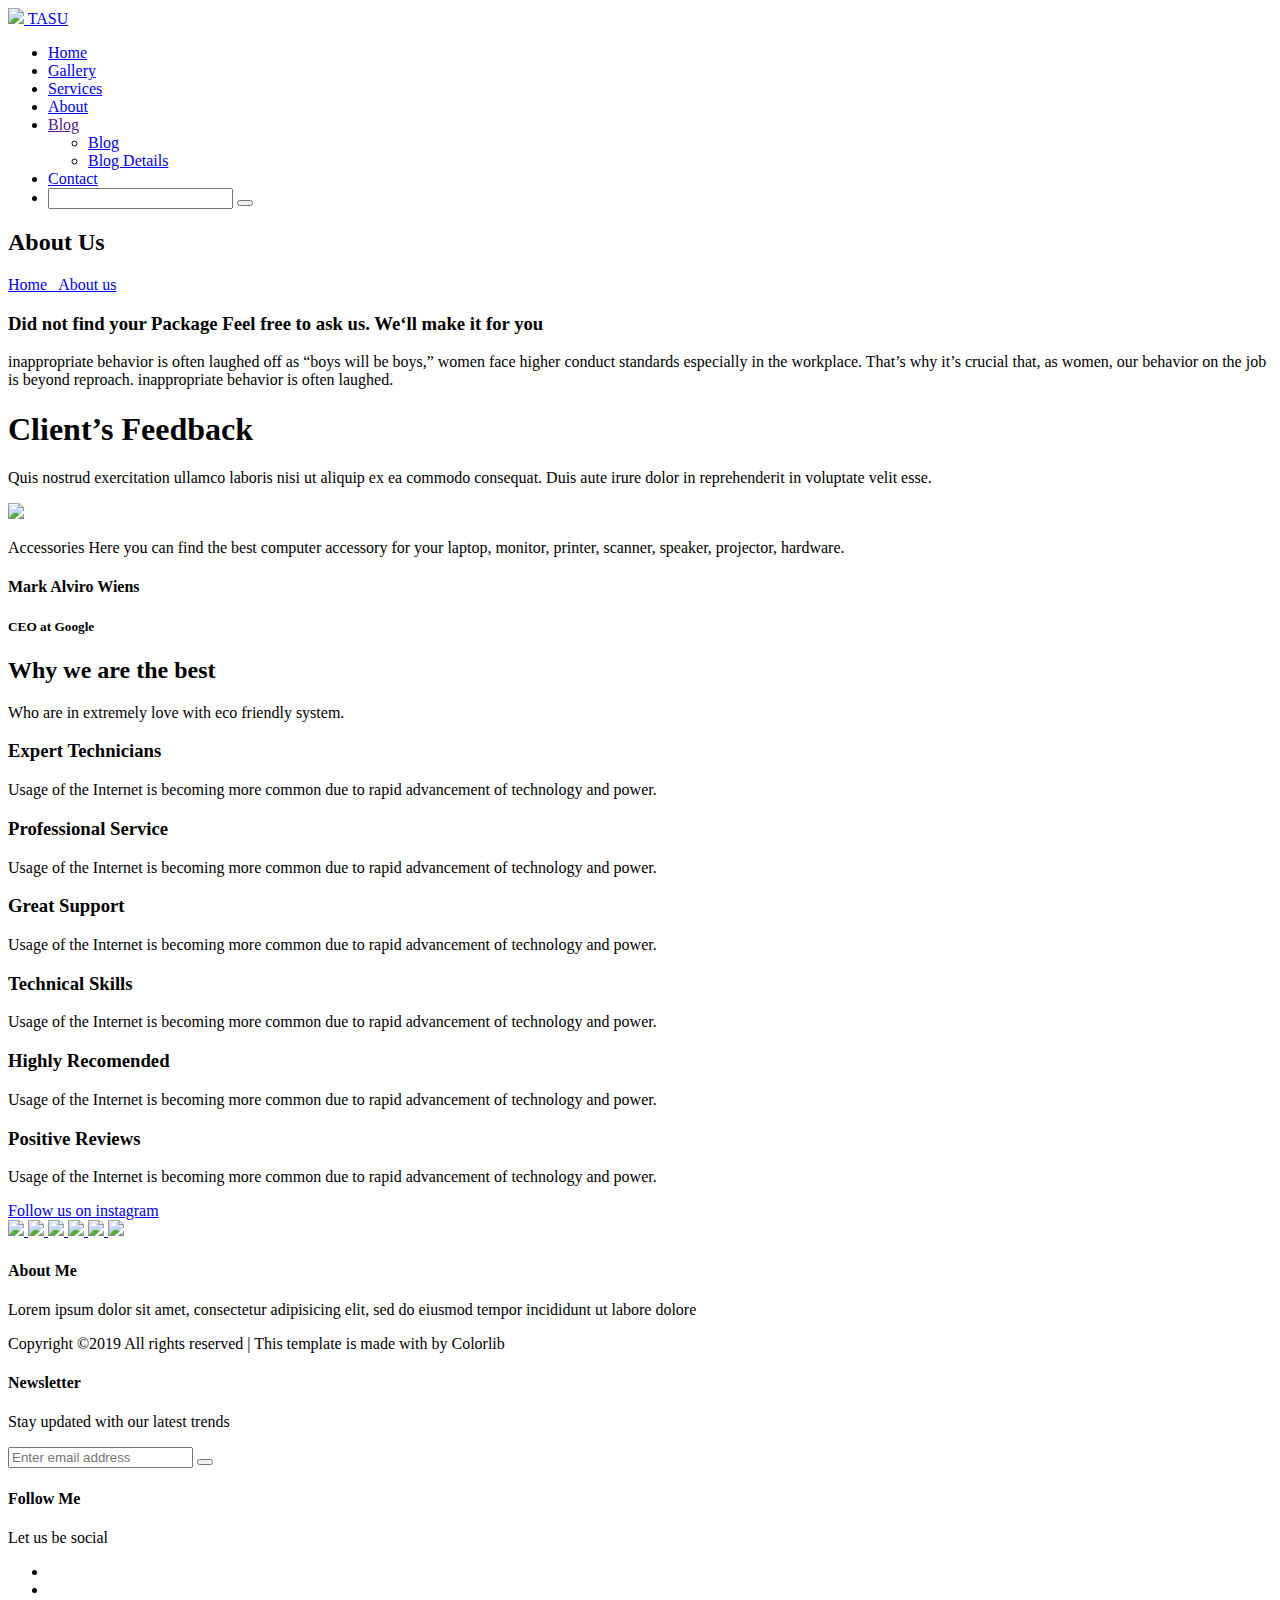
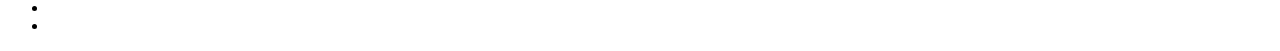
==== about.html @ 19cdaac3 "Add files via upload" ====
<!DOCTYPE html>
<html lang="en">
    <head>
        <meta charset="UTF-8">
        <title>Tasu PhotoGraphy</title>
        
       <link rel="icon" href="images/icon.png">
    
        <link rel="stylesheet" href="css/fontawesome.min.css">
        <link rel="stylesheet" href="css/slick.css">
        <link rel="stylesheet" href="css/venobox.css">
   
        <link rel="stylesheet" href="css/style.css">
    </head>
    <body>
        <!--  . . . . menu part start . . . . -->
         <nav class="menu-part">
            <div class="container">
                <div class="row">
                        <div class="logo">
                            <a href="index.html">
                            <img src="images/icon.png">
                                TASU
                            </a>
                        </div>
                        <div class="menu-list">
                            <ul>
                                <li><a class="" href="index.html">Home</a></li>
                                <li><a class="" href="gallery.html">Gallery</a></li>
                                <li><a class="" href="services.html">Services</a></li>
                                <li><a class="active" href="about.html">About</a></li>
                                 <li><a class="" href="">Blog<i class="fas drop fa-sort-down"></i></a>
                                    <ul>
                                        <li><a href="#">Blog</a></li>
                                        <li><a href="#">Blog Details</a></li>
                                    </ul>
                                </li>
                                <li><a class="" href="contact.html">Contact</a></li>
                                <li class="search">
                                   <form>
                                         <input name="search-data" class="src" type="text">
                                    <button type="submit"><i class="fa fa-search"></i></button>
                                    </form>
                                </li>
                            </ul>
                        </div>
                    </div>
            </div>
        </nav>
        <!--  . . . . menu part end . . . . . -->
        
        <!--  . . . . banner part start . . . . . . -->
        <section id="banner-slider">
            <div class="banner" style="background: url(images/banner/home-banner.jpg);"></div>
            <div class="banner" style="background: url(images/banner/banner.jpg);"></div>
            <div class="banner" style="background: url(images/banner/banner-2.jpg);"></div>
        </section>
        
        <div class="container">
                <div class="row">
                    <div class="banner-content">
                        <h2>About Us</h2>
                        <a href="index.html">Home &nbsp;
                        <i class="fas fa-arrow-right"></i>
                        </a>
                        
                        <a href="index.html">About us</a>
                    </div>
                </div>
            </div>
        <!--  . . . . banner part end . . . . . . . -->
        
         <!--  . . . . about part start . . . . . . -->
        <section id="about-part">
            <div class="container">
                <div class="row">
                    <div class="about-content">
                        <h3>Did not find your Package Feel free to ask us. We‘ll make it for you</h3>
                        
                        <p>inappropriate behavior is often laughed off as “boys will be boys,” women face higher conduct standards especially in the workplace. That’s why it’s crucial that, as women, our behavior on the job is beyond reproach. inappropriate behavior is often laughed.</p>
                    </div>
                </div>
            </div>
        </section>
        <!--  . . . . about part end . . . . . . . -->
        
        <!--  . . . . feedback part start . . . . . . -->
        <section id="feedback-part">
            <div class="container">
                <div class="row">
                    <div class="f-left">
                        <h1>Client’s Feedback</h1>
                        <p>Quis nostrud exercitation ullamco laboris nisi ut aliquip ex ea commodo consequat. Duis aute irure dolor in reprehenderit in voluptate velit esse.</p>
                    </div>
                    <div class="f-right">
                        <div class="f-r-content">
                            <div class="fr-img">
                            <img src="images/test-1.png">
                            </div>
                            <div class="fr-txt">
                                <p>Accessories Here you can find the best computer accessory for your laptop, monitor, printer, scanner, speaker, projector, hardware.</p>
                                <h4>Mark Alviro Wiens</h4>
                                <h5>CEO at Google</h5>
                            </div>
                            
                        </div>
                    </div>
                </div>
            </div>
        </section>
        <!--  . . . . feedback part end . . . . . . . -->
        
        
        <!--  . . . . introduce part start . . . . . . -->
        <section id="service-part">
            <div class="container">
                <div class="row">
                    <div class="heading">
                        <h2>Why we are the best</h2>
                        <p>Who are in extremely love with eco friendly system.</p>
                    </div>
                    
                    <div class="content-items">
                        <div class="row">
                        <div class="content">
                            <h3>Expert Technicians</h3>
                            <p>Usage of the Internet is becoming more common due to rapid advancement of technology and power.</p>
                        </div>
                        <div class="content">
                            <h3>Professional Service</h3>
                            <p>Usage of the Internet is becoming more common due to rapid advancement of technology and power.</p>
                        </div>
                        <div class="content">
                            <h3>Great Support</h3>
                            <p>Usage of the Internet is becoming more common due to rapid advancement of technology and power.</p>
                        </div>
                        <div class="content">
                            <h3>Technical Skills</h3>
                            <p>Usage of the Internet is becoming more common due to rapid advancement of technology and power.</p>
                        </div>
                        <div class="content">
                            <h3>Highly Recomended</h3>
                            <p>Usage of the Internet is becoming more common due to rapid advancement of technology and power.</p>
                        </div>
                        <div class="content">
                            <h3>Positive Reviews</h3>
                            <p>Usage of the Internet is becoming more common due to rapid advancement of technology and power.</p>
                        </div>
                        </div>
                    </div>
                        <div class="dv-btn2">
                            <a class="btn" href="#">Follow us on instagram</a>
                        </div>
                    <div class="insta">
                        <a href="#">
                            <img src="images/instagram/ins-1.jpg">
                        </a><a href="#">
                            <img src="images/instagram/ins-2.jpg">
                        </a><a href="#">
                            <img src="images/instagram/ins-3.jpg">
                        </a><a href="#">
                            <img src="images/instagram/ins-4.jpg">
                        </a><a href="#">
                            <img src="images/instagram/ins-5.jpg">
                        </a><a href="#">
                            <img src="images/instagram/ins-6.jpg">
                        </a>
                    </div>
                </div>
            </div>
        </section>
        <!--  . . . . introduce part end . . . . . . . -->
        
        <!--  . . . . footer part start . . . . . . -->
        <footer id="footer-part">
            <div class="container">
                <div class="row">
                    <div class="f2-left">
                        <h4>About Me</h4>
                        <p>Lorem ipsum dolor sit amet, consectetur adipisicing elit, sed do eiusmod tempor incididunt ut labore dolore</p>
                        
                        <p>Copyright ©2019 All rights reserved | This template is made with <i class="fa fa-heart"></i>  by <span>Colorlib</span></p>
                    </div>
                    <div class="f-mid">
                        <h4>Newsletter</h4>
                        <p>Stay updated with our latest trends</p>
                        <form>
                            <div class="input-div">
                            <input type="email" name="email" placeholder="Enter email address">
                            <button type="submit" name="Email"><i class="fas fa-arrow-right"></i></button>
                        </div>
                        </form>
                    </div>
                    <div class="f2-right">
                        <h4>Follow Me</h4>
                        <p>Let us be social</p>
                        <ul class="social-icon">
                            <li><a href="#"><i class="fab fa-facebook"></i></a></li>
                            <li><a href="#"><i class="fab fa-twitter"></i></a></li>
                            <li><a href="#"><i class="fab fa-dribbble"></i></a></li>
                            <li><a href="#"><i class="fab fa-behance"></i></a></li>
                        </ul>
                    </div>
                </div>
            </div>
        </footer>
        <!--  . . . . footer part end . . . . . . . -->
        
        <div class="backtop">
            <i class="fas fa-arrow-alt-circle-up"></i>
        </div>
        
        
        
        <script src="js/jquery-1.12.4.min.js"></script>
        <script src="js/venobox.min.js"></script>
        <script src="js/slick.min.js"></script>
        <script src="js/script.js"></script>
        
        
        
    </body>
</html>
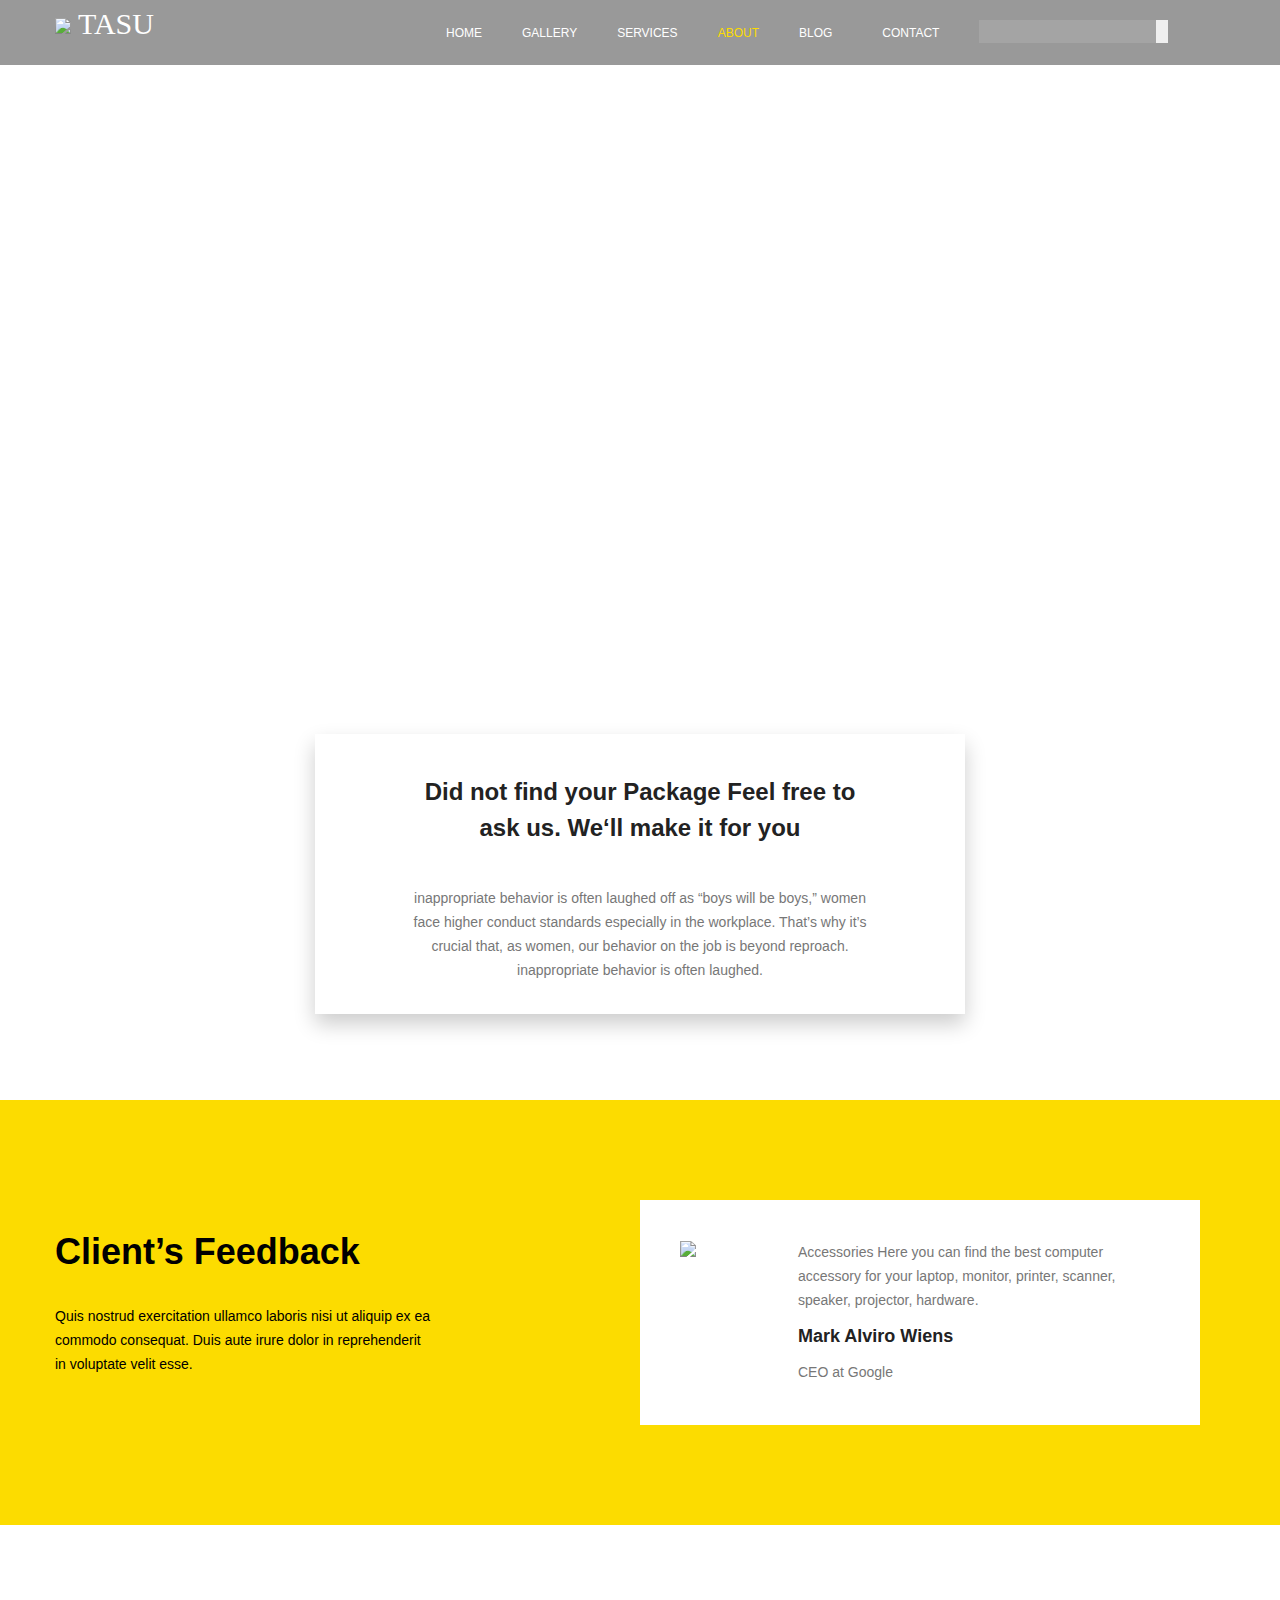
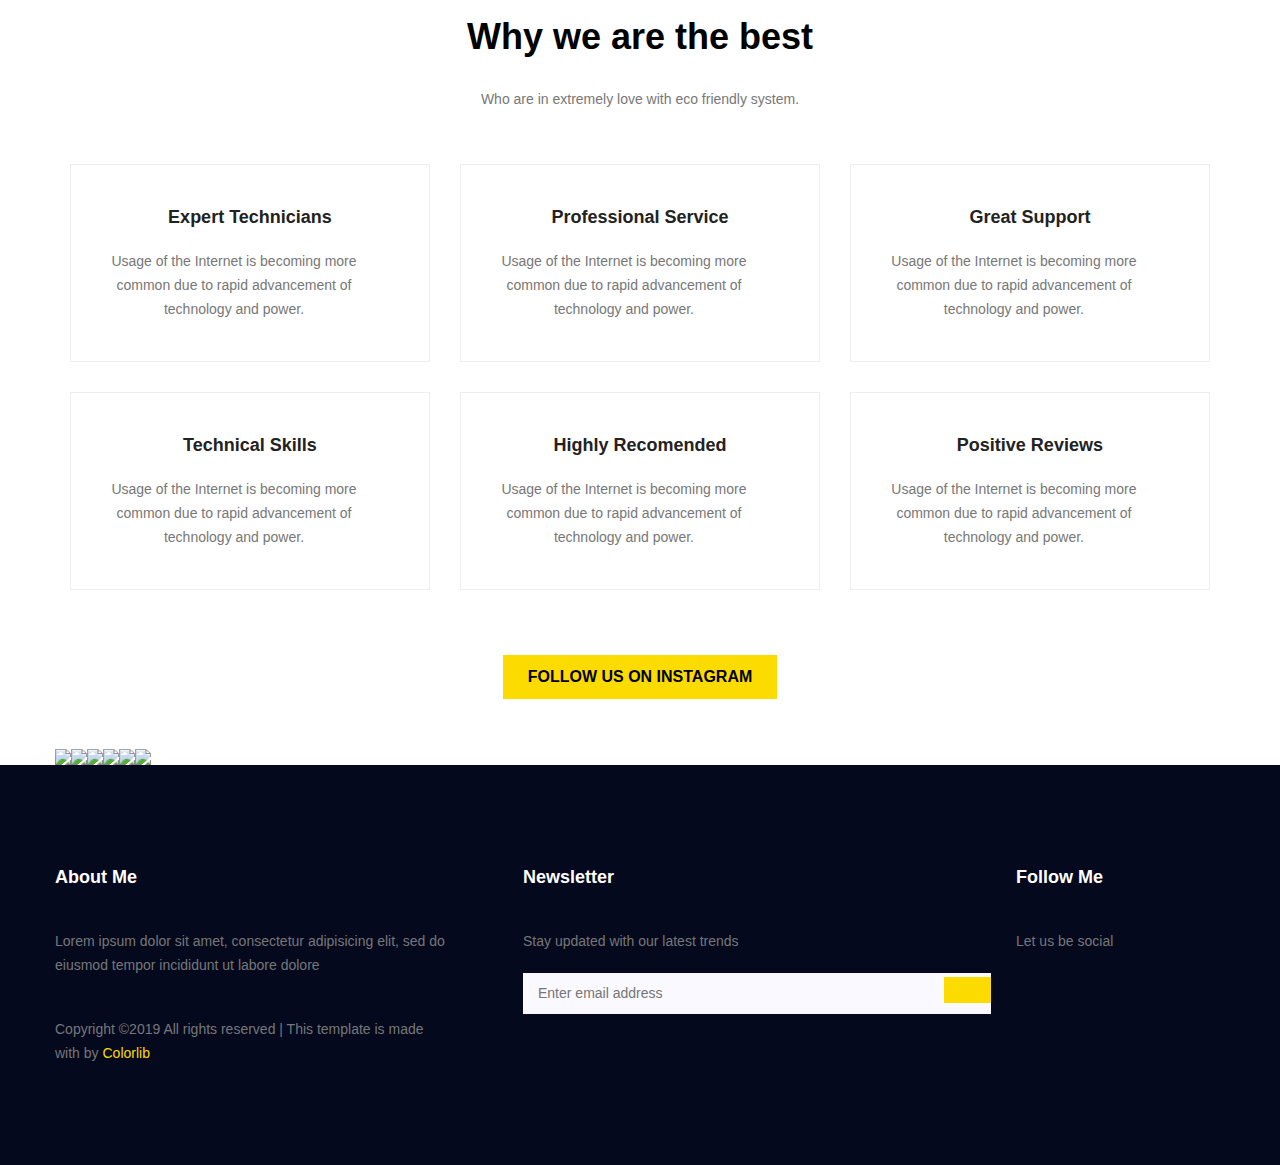
==== commit bcecbe72: "Add files via upload" ====
--- a/about.html
+++ b/about.html
@@ -4,11 +4,12 @@
         <meta charset="UTF-8">
         <title>Tasu PhotoGraphy</title>
         
-       <link rel="icon" href="images/icon.png">
-    
+         <link rel="icon" href="images/icon.png">
+        <link rel="stylesheet" href="css/animate.css">
         <link rel="stylesheet" href="css/fontawesome.min.css">
         <link rel="stylesheet" href="css/slick.css">
         <link rel="stylesheet" href="css/venobox.css">
+        
    
         <link rel="stylesheet" href="css/style.css">
     </head>
@@ -17,7 +18,7 @@
          <nav class="menu-part">
             <div class="container">
                 <div class="row">
-                        <div class="logo">
+                        <div class="logo wow bounceInLeft">
                             <a href="index.html">
                             <img src="images/icon.png">
                                 TASU
@@ -58,7 +59,7 @@
         
         <div class="container">
                 <div class="row">
-                    <div class="banner-content">
+                    <div class="banner-content wow bounceInRight">
                         <h2>About Us</h2>
                         <a href="index.html">Home &nbsp;
                         <i class="fas fa-arrow-right"></i>
@@ -71,10 +72,10 @@
         <!--  . . . . banner part end . . . . . . . -->
         
          <!--  . . . . about part start . . . . . . -->
-        <section id="about-part">
-            <div class="container">
-                <div class="row">
-                    <div class="about-content">
+        <section id="about-part" class="wow fadeIn">
+            <div class="container">
+                <div class="row">
+                    <div class="about-content wow bounceIn">
                         <h3>Did not find your Package Feel free to ask us. We‘ll make it for you</h3>
                         
                         <p>inappropriate behavior is often laughed off as “boys will be boys,” women face higher conduct standards especially in the workplace. That’s why it’s crucial that, as women, our behavior on the job is beyond reproach. inappropriate behavior is often laughed.</p>
@@ -85,14 +86,14 @@
         <!--  . . . . about part end . . . . . . . -->
         
         <!--  . . . . feedback part start . . . . . . -->
-        <section id="feedback-part">
-            <div class="container">
-                <div class="row">
-                    <div class="f-left">
+       <section id="feedback-part">
+            <div class="container">
+                <div class="row">
+                    <div class="f-left wow slideInRight">
                         <h1>Client’s Feedback</h1>
                         <p>Quis nostrud exercitation ullamco laboris nisi ut aliquip ex ea commodo consequat. Duis aute irure dolor in reprehenderit in voluptate velit esse.</p>
                     </div>
-                    <div class="f-right">
+                    <div class="f-right wow slideInLeft">
                         <div class="f-r-content">
                             <div class="fr-img">
                             <img src="images/test-1.png">
@@ -122,47 +123,47 @@
                     
                     <div class="content-items">
                         <div class="row">
-                        <div class="content">
+                        <div class="content wow rotateInDownLeft">
                             <h3>Expert Technicians</h3>
                             <p>Usage of the Internet is becoming more common due to rapid advancement of technology and power.</p>
                         </div>
-                        <div class="content">
+                        <div class="content wow bounceInDown">
                             <h3>Professional Service</h3>
                             <p>Usage of the Internet is becoming more common due to rapid advancement of technology and power.</p>
                         </div>
-                        <div class="content">
+                        <div class="content wow rotateInDownRight">
                             <h3>Great Support</h3>
                             <p>Usage of the Internet is becoming more common due to rapid advancement of technology and power.</p>
                         </div>
-                        <div class="content">
+                        <div class="content wow rotateInUpLeft">
                             <h3>Technical Skills</h3>
                             <p>Usage of the Internet is becoming more common due to rapid advancement of technology and power.</p>
                         </div>
-                        <div class="content">
+                        <div class="content wow bounceInUp">
                             <h3>Highly Recomended</h3>
                             <p>Usage of the Internet is becoming more common due to rapid advancement of technology and power.</p>
                         </div>
-                        <div class="content">
+                        <div class="content wow rotateInUpRight">
                             <h3>Positive Reviews</h3>
                             <p>Usage of the Internet is becoming more common due to rapid advancement of technology and power.</p>
                         </div>
                         </div>
                     </div>
                         <div class="dv-btn2">
-                            <a class="btn" href="#">Follow us on instagram</a>
+                            <a class="btn wow bounceIn" href="#">Follow us on instagram</a>
                         </div>
                     <div class="insta">
-                        <a href="#">
+                        <a class="wow bounceInUp" href="#">
                             <img src="images/instagram/ins-1.jpg">
-                        </a><a href="#">
+                        </a><a class="wow slideInLeft" href="#">
                             <img src="images/instagram/ins-2.jpg">
-                        </a><a href="#">
+                        </a><a class="wow bounceInLeft" href="#">
                             <img src="images/instagram/ins-3.jpg">
-                        </a><a href="#">
+                        </a><a class="wow bounceInRight" href="#">
                             <img src="images/instagram/ins-4.jpg">
-                        </a><a href="#">
+                        </a><a class="wow slideInRight" href="#">
                             <img src="images/instagram/ins-5.jpg">
-                        </a><a href="#">
+                        </a><a class="wow bounceInUp" href="#">
                             <img src="images/instagram/ins-6.jpg">
                         </a>
                     </div>
@@ -175,13 +176,13 @@
         <footer id="footer-part">
             <div class="container">
                 <div class="row">
-                    <div class="f2-left">
+                    <div class="f2-left wow slideInLeft">
                         <h4>About Me</h4>
                         <p>Lorem ipsum dolor sit amet, consectetur adipisicing elit, sed do eiusmod tempor incididunt ut labore dolore</p>
                         
                         <p>Copyright ©2019 All rights reserved | This template is made with <i class="fa fa-heart"></i>  by <span>Colorlib</span></p>
                     </div>
-                    <div class="f-mid">
+                    <div class="f-mid wow bounceIn">
                         <h4>Newsletter</h4>
                         <p>Stay updated with our latest trends</p>
                         <form>
@@ -191,7 +192,7 @@
                         </div>
                         </form>
                     </div>
-                    <div class="f2-right">
+                    <div class="f2-right wow slideInRight">
                         <h4>Follow Me</h4>
                         <p>Let us be social</p>
                         <ul class="social-icon">
@@ -212,9 +213,10 @@
         
         
         
-        <script src="js/jquery-1.12.4.min.js"></script>
+       <script src="js/jquery-1.12.4.min.js"></script>
         <script src="js/venobox.min.js"></script>
         <script src="js/slick.min.js"></script>
+        <script src="js/wow.min.js"></script>
         <script src="js/script.js"></script>
         
         
--- a/css/style.css
+++ b/css/style.css
@@ -0,0 +1,689 @@
+*{
+    margin: 0;
+    border: 0;
+    outline: 0;
+}
+/* defult css */
+.container{
+    width: 1170px;
+    margin: auto;
+}
+.row{
+    display: flex;
+    flex-wrap:wrap; 
+}
+
+a{
+    text-decoration: none;
+}
+ul{
+    list-style-type: none;
+}
+body{
+    line-height: 24px;
+    font-size: 14px;
+    font-family: "Poppins", sans-serif;
+    font-weight: 300;
+}
+.btn{
+    font-size: 16px;
+    font-weight: 600;
+    display: inline-block;
+    color: black;
+    background: #fcdc00;
+    padding: 10px 25px;
+    text-transform: uppercase;
+    transition: 0.3s;
+    -webkit-transition: 0.3s;
+}
+.btn:hover{
+    box-shadow: 0px 10px 20px 0px rgba(0, 0, 0, 0.3);
+    -webkit-box-shadow: 0px 10px 20px 0px rgba(0, 0, 0, 0.3);
+    transform: scale(1.01);
+    -webkit-transform: scale(1.01);
+}
+p{
+     color: #777777;
+}
+.active{
+    color: #fcdc00 !important;
+}
+
+/* menu part */
+
+.menu-part{
+    position: absolute;
+    width: 100%;
+    background: rgba(0,0,0,0.4);
+    left: 0;
+    top: 0;
+    z-index: 99;
+    transition: 0.6s;
+    -webkit-transition: 0.6s;
+}
+.logo{
+    width: 30%;
+    float: left;
+}
+.logo a{
+    margin-top: 12px;
+    display: block;
+    font-size: 30px;
+    font-weight: 300;
+    font-family: fantasy;
+    color: #fff;
+}
+.menu-list{
+    width: 70%;
+    float: left;
+}
+.menu-list ul{
+    list-style-type: none;
+}
+.menu-list ul>li{
+    padding: 20px 0px;
+    float: left;
+    margin-right: 40px;
+    position: relative;
+}
+.menu-list ul li a{
+    font-size: 12px;
+    font-weight: 400;
+    text-transform: uppercase;
+    color: #fff;
+    transition: 0.3s;
+    -webkit-transition: 0.3s;
+}
+.drop{
+    padding: 5px;
+    vertical-align: top;
+}
+.menu-list ul li > a:hover{
+    color: #fcdc00;
+}
+.menu-list ul li ul{
+    background: #fff;
+    position: absolute;
+    padding: 0;
+    margin-top: 30px;
+    opacity: 0;
+    visibility: hidden;
+    transition: all 0.3s;
+    -webkit-transition: all 0.3s;
+}
+.menu-list ul li:hover ul{
+    margin-top: 20px;
+     opacity: 1;
+    visibility: visible;
+}
+.menu-list ul li ul li{
+    padding: 8px 40px 5px 30px;
+    width: 100px;
+    margin: 0;
+   
+}
+.menu-list ul li ul li:hover{
+    background: #fcdc00;
+}
+.menu-list ul li ul li a{
+    color: #000;
+    display: block;
+}
+.menu-list ul li ul li a:hover{
+    color: #000;
+}
+.src{
+    background: rgba(225,225,225,0.15);
+    padding: 4px 0px;
+    color: #fff;
+}
+.search form{
+    display: flex;
+}
+.search i{
+    color: #fff;
+}
+.menufix{
+    position: fixed;
+    background: rgba(0,0,0,0.95);
+}
+
+/* banner part */
+.banner{
+    height: 700px;
+    background-position: center !important;
+    background-size: cover !important;
+   
+    position: relative;
+}
+.h-banner-content{
+    text-align: center;
+    width: 550px;
+    height: 230px;
+    background: #000;
+    margin: auto;
+    position: absolute;
+    top: 30%;
+    left: 0;
+    right: 0;
+    bottom: 0;
+    box-shadow: 0px 10px 20px 0px rgba(0, 0, 0, 0.3);
+    -webkit-box-shadow: 0px 10px 20px 0px rgba(0, 0, 0, 0.3);
+}
+.h-banner-content h2{
+    font-size: 36px;
+    font-weight: 200;
+    color: #fff;
+    margin: 60px 0px 40px;
+}
+.h-banner-content p{
+    color: #fff;
+    max-width: 400px;
+    margin: auto;
+}
+
+.h-banner-content a{
+    position: absolute;
+    left: 36%;
+     bottom: -25px;
+}
+
+.btn-left,
+.btn-right{
+    font-size: 30px;
+    background: transparent;
+    color: #fcdc00;
+    position: absolute;
+    z-index: 99;
+    top: 50%;
+    opacity: 0.7;
+    cursor: pointer;
+    transition: 0.3s;
+    -webkit-transition: 0.3s;
+}
+.btn-left,
+.btn-right:hover{
+    opacity: 1;
+    transform: scale(1.2);
+}
+.btn-right{
+    right: 30px;
+}
+.btn-left{
+    left: 30px;
+}
+.banner_dots{
+    font-size: 50px;
+    color: red;
+}
+.banner_dots{
+    position: absolute;
+    bottom: 5px;
+    width: 100%;
+    text-align: center;
+}
+.banner_dots li{
+    display: inline-block;
+    margin: 0 5px;
+}
+.banner_dots li button{
+    color: transparent;
+    border-radius: 50%;
+    height: 15px;
+    width: 15px;
+    border: 2px solid #eee;
+    background: transparent;
+    cursor: pointer;
+    transition: 0.3s;
+    -webkit-transition: 0.3s;
+}
+.banner_dots .slick-active button{
+    background: #fcdc00;
+    border: #fcdc00;
+}
+
+/* gallery part */
+#gallery-part{
+    background: #f9f9ff;
+    padding: 80px 0px;
+}
+.g-head{
+    background: #fff;
+    margin: 50px 0px;
+    border: 1px solid #ddd;
+    text-align: center;
+    width: 100%;
+}
+.g-list{
+    border-left:1px solid #ddd;
+    
+    
+    float: left;
+}
+.g-list:last-child{
+    border-right: 1px solid #ddd;
+}
+.g-list a{
+    padding: 10px 20px;
+    display: block;
+    color: #000;
+    font-weight: 600;
+    text-transform: uppercase;
+    transition: 0.3s;
+    -webkit-transition: 0.3s;
+}
+.g-list:hover a{
+    background: #fcdc00;
+    color: #000 !important;
+    box-shadow: 0px 10px 20px 0px rgba(0, 0, 0, 0.2);
+    -webkit-box-shadow: 0px 10px 20px 0px rgba(0, 0, 0, 0.2);
+}
+.g-active{
+    background: #fcdc00;
+    color: #000 !important;
+    box-shadow: 0px 10px 20px 0px rgba(0, 0, 0, 0.2);
+    -webkit-box-shadow: 0px 10px 20px 0px rgba(0, 0, 0, 0.2);
+}
+.g-head ul{
+    margin-left: 30%;
+    
+}
+
+.g-img{
+    width: calc(25% - 30px);
+    margin: 15px;
+    position: relative;
+}
+.g-img img{
+    width: 100%;
+    display: block;
+}
+.img-hover{
+    position: absolute;
+    font-size: 16px;
+    top: 0;
+    bottom: 0;
+    left: 0;
+    right: 0;
+    padding-top: 80%;
+    text-align: center;
+    color: #fff;
+    font-weight: 600;
+    transition: 0.3s;
+    -webkit-transition: 0.3s;
+}
+.img-hover a{
+    color: #fff;
+    font-size: 30px;
+    opacity: 0;
+    display: block;
+    padding-top: 20px;
+    height: 30px;
+    width: 30px;
+    margin: auto;
+ 
+}
+.img-hover a:hover{
+    color: #fcdc00;
+}
+.g-img:hover .img-hover{
+    top: 0;
+    padding-top: 40%;
+    background: rgba(0,0,0,0.3);
+ 
+}
+.g-img:hover .img-hover a{
+     opacity: 1;
+}
+.dv-btn2{
+    margin: auto;
+    padding-top: 50px;
+    text-align: center;
+}
+
+/* feedback part */
+#feedback-part{
+    background: #fcdc00;
+    padding: 100px 0px;
+}
+.f-left{
+    width: 50%;
+    padding: 40px 0px;
+}
+.f-left h1{
+    font-size: 36px;
+    font-weight: 600;
+    padding-bottom: 40px;
+}
+.f-left p{
+    max-width: 380px;
+    color: #000;
+    
+}
+.f-right{
+    width: 50%;
+}
+.f-r-content{
+    height: 225px;
+    width: 560px;
+    background: #fff;
+}
+.fr-img{
+    width: calc(30% - 80px);
+    float: left;
+    margin: 40px 30px 0px 40px;
+}
+.fr-txt{
+    width: calc(70% - 40px);
+    float: left;
+    margin: 40px 0px 0px 0px;
+}
+.fr-txt p{
+    max-width: 320px;
+}
+.fr-txt h4{
+    color: #222222;
+    font-size: 18px;
+    font-weight: 600;
+    padding: 12px 0px;
+}
+.fr-txt h5{
+    color: #777777;
+    font-size: 14px;
+    font-weight: 400;
+}
+
+/* service part */
+#service-part{
+    padding: 100px 0px 0px;
+}
+.heading{
+    width: 100%;
+    text-align: center;
+}
+.heading h2{
+    font-size: 36px;
+    font-weight: 600;
+}
+.heading p{
+    line-height: 100px;
+}
+.content{
+    width: calc(33.33% - 112px);
+    margin: 15px;
+    padding: 40px;
+    border: 1px solid #eee;
+    text-align: center;
+    transition: all 0.4s;
+    -webkit-transition: all 0.4s;
+}
+.content h3{
+    font-size: 18px;
+    color: #222;
+    margin-bottom: 20px;
+}
+.content p{
+    max-width: 246px;
+}
+.content:hover{
+    background: #fcdc00;
+    color: #000;
+}
+.content:hover p{
+    color: #000;
+}
+.insta{
+    width: 100%;
+    margin-top: 50px;
+}
+.insta a{
+    max-width: 16.5%;
+    display: block;
+    float: left;
+    overflow: hidden;
+}
+.insta a img{
+    width: 100%;
+    display: block;
+    transition: all 0.3s;
+    -webkit-transition: all 0.3s;
+    
+}
+.insta a:hover img{
+    transform: scale(1.05);
+    -webkit-transform: scale(1.05);
+}
+
+/*footer part */
+#footer-part{
+    padding: 100px 0px;
+    background: #04091e;
+}
+.f2-left{
+    width: 40%;
+}
+#footer-part h4{
+    font-size: 18px;
+    font-weight: 700;
+    color: #fff;
+}
+#footer-part p{
+    padding-top: 40px;
+    color: #777777;
+    max-width: 390px;
+}
+.f2-left p span{
+    color: #fcdc00;
+    cursor: pointer;
+}
+.f-mid{
+    width: 40%;
+}
+.input-div{
+    width: 100%;
+    height: 41px;
+    background: #f9f9ff;
+    margin-top: 20px;
+}
+.f-mid input{
+    width: calc(90% - 30px);
+    font-size: 14px;
+    font-weight: 300;
+    background: #f9f9ff;
+    padding: 12px 15px;
+    float: left;
+    
+}
+.f-mid button{
+    width: 10%;
+    background: #fcdc00;
+    padding: 13px 0px;
+    cursor: pointer;
+}
+.f2-right{
+    width: calc(20% - 25px);
+    margin-left: 25px;
+}
+.social-icon{
+    list-style-type: none;
+    margin: 20px 0px 0px -40px;
+}
+.social-icon li{
+    float: left;
+    transition: all 0.3s;
+    -webkit-transition: all 0.3s;
+}
+.social-icon li a{
+    font-size: 14px;
+    color: #ccc;
+    margin-right: 15px;
+}
+.social-icon li:hover a{
+    color: #fcdc00;
+}
+
+.backtop{
+    position: fixed;
+    right: 30px;
+    bottom: 30px;
+    opacity: 0.6;
+    z-index: 1000;
+    display: none;
+}
+.backtop i {
+    font-size: 35px;
+    color: #fcdc00;
+    border: 2px solid #fff;
+    border-radius: 100%;
+    opacity: 0.7;
+    cursor: pointer;
+    transition: 0.3s;
+    -webkit-transition: 0.3s;
+}
+.backtop:hover i {
+    opacity: 1;
+    transform: scale(1.2);
+    -webkit-transform: scale(1.2);
+}
+
+
+/*  this is gallery page */
+#banner-slider{
+    height: 400px;
+    background-position: center !important;
+    background-size: cover !important;
+   overflow: hidden;
+    position: relative;
+}
+.banner-content{
+    text-align: center;
+    position: absolute;
+    top: 30%;
+    left: 0;
+    right: 0;
+}
+.banner-content h2{
+    font-size: 48px;
+    font-weight: 700;
+    color: #fff;
+    margin-bottom: 50px;
+}
+.banner-content a{
+    color: #fff;
+    font-size: 14px;
+    margin-right: 10px;
+    transition: 0.3s;
+    -weblit-transition: 0.3s;
+}
+.banner-content a:hover{
+    color: #fcdc00;
+}
+
+/* this is service page */
+.content i {
+    color: #222222;
+    font-size: 42px;
+    margin-bottom: 30px;
+}
+
+/* this is contct page */
+#form-part{
+    padding: 100px 0px; 
+}
+.contact{
+    width: 100%;
+    margin-bottom: 20px;
+    display: table;
+}
+.form-txt{
+    width: 30%;
+}
+.form{
+    width: 50%;
+    float: left;
+}
+.c-icon{
+    float: left;
+    width: 10%;
+}
+.c-icon i{
+    font-size: 18px;
+    color: #fcdc00;
+    margin-top: 14px;
+    
+}
+.c-txt{
+    float: left;
+    width: 90%;
+}
+.c-txt h4{
+    font-size: 16px;
+    color: #222;
+    font-weight: 300;
+}
+.input{
+    width: 80%;
+    font-size: 13px;
+    color: #999;
+    padding: 15px 20px;
+    border: 1px solid #eee;
+    margin-bottom: 15px;
+}
+.msg{
+    height: 140px;
+    resize: none;
+}
+.send-msg{
+    margin-left: auto;
+    margin-right: 40px;
+    display: block;
+}
+.form-main{
+    width: 70%;
+}
+
+/* this is about page */
+#about-part{
+    padding: 100px 0px 200px;
+    height: 400px;
+    background: url(../images/find-1.jpg);
+    background-position: center;
+    background-size: auto;
+    background-repeat: no-repeat;
+}
+.about-content{
+    width: 650px;
+    height: 280px;
+    background: #fff;
+    text-align: center;
+    margin: auto;
+    margin-top: 20%;
+     box-shadow: 0px 10px 20px 0px rgba(0, 0, 0, 0.2);
+    -webkit-box-shadow: 0px 10px 20px 0px rgba(0, 0, 0, 0.2);
+}
+.about-content h3{
+    font-size: 24px;
+    line-height: 36px;
+    color: #222;
+    max-width: 475px;
+    margin: auto;
+    margin-top: 40px;
+}
+.about-content p{
+    max-width: 480px;
+    margin: auto;
+    margin-top: 40px;
+}
+
+
+
+
+
+
+
+
+
+
+
+
+
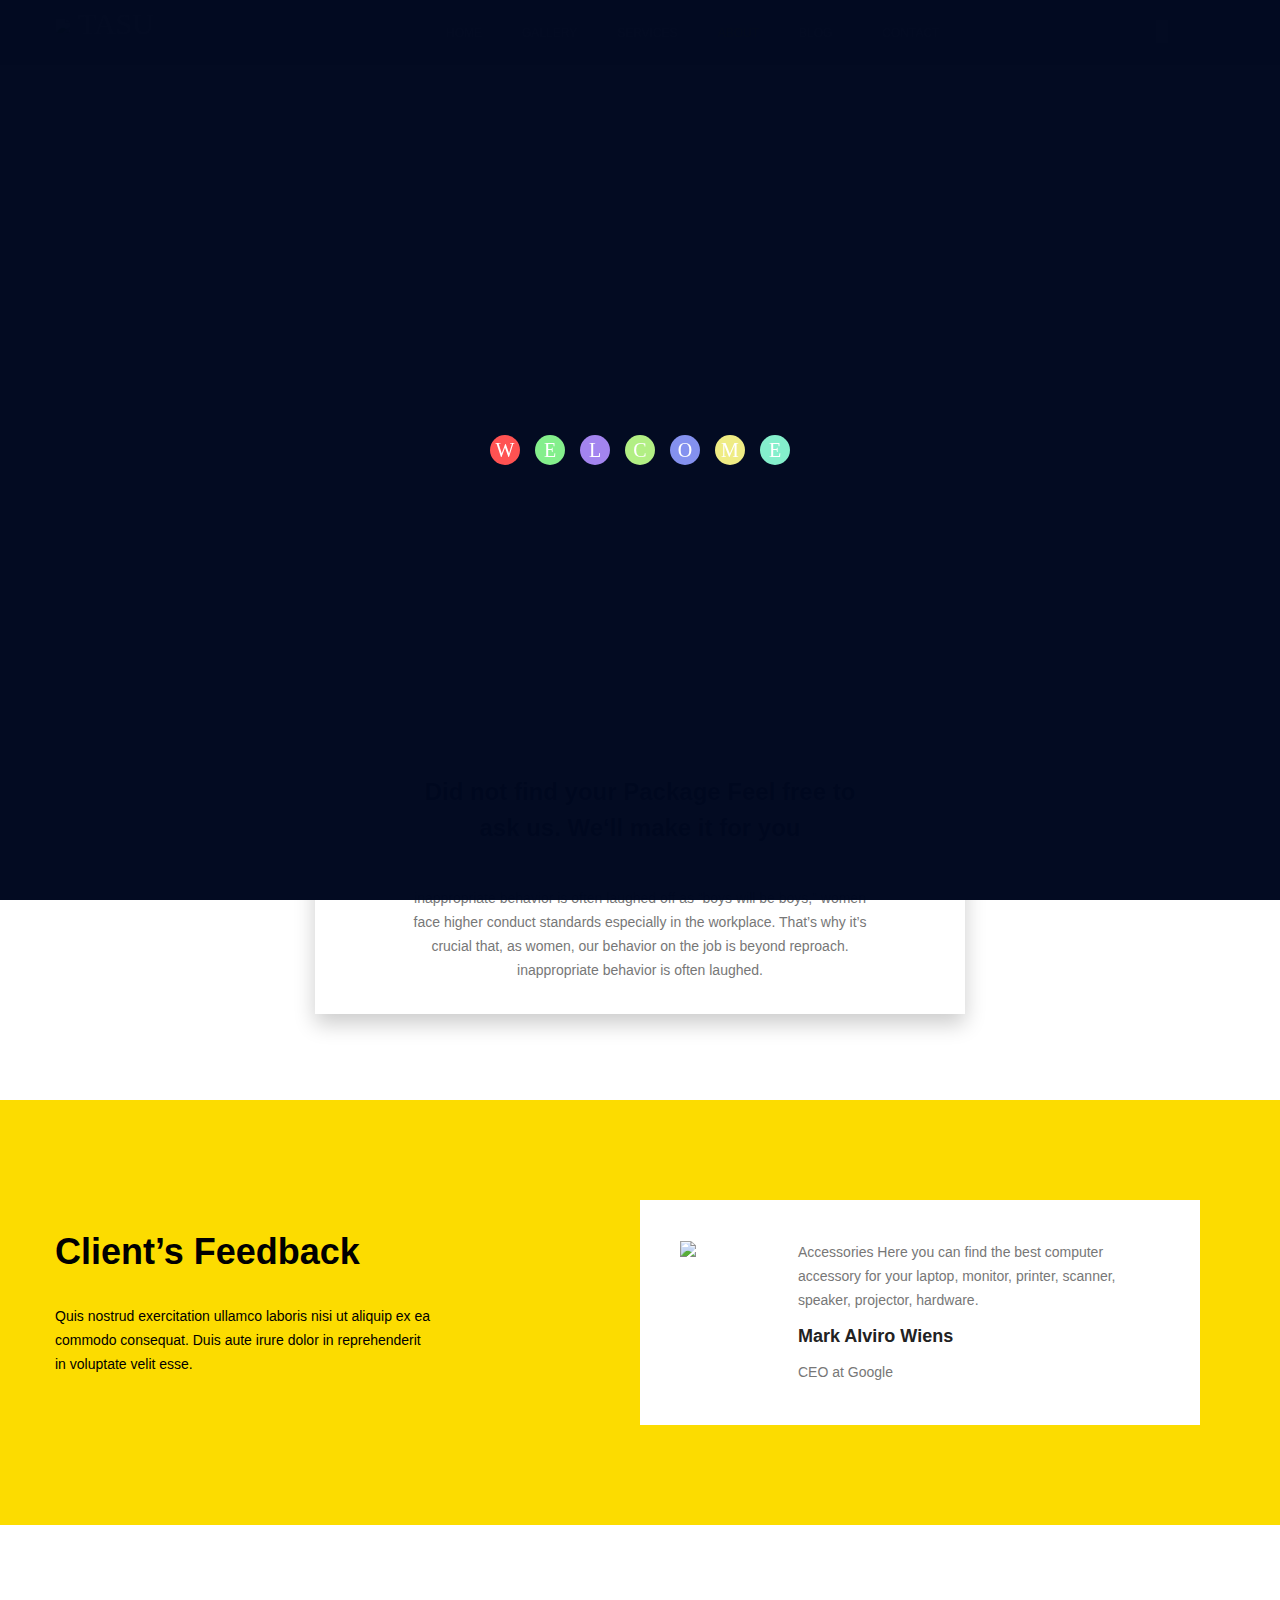
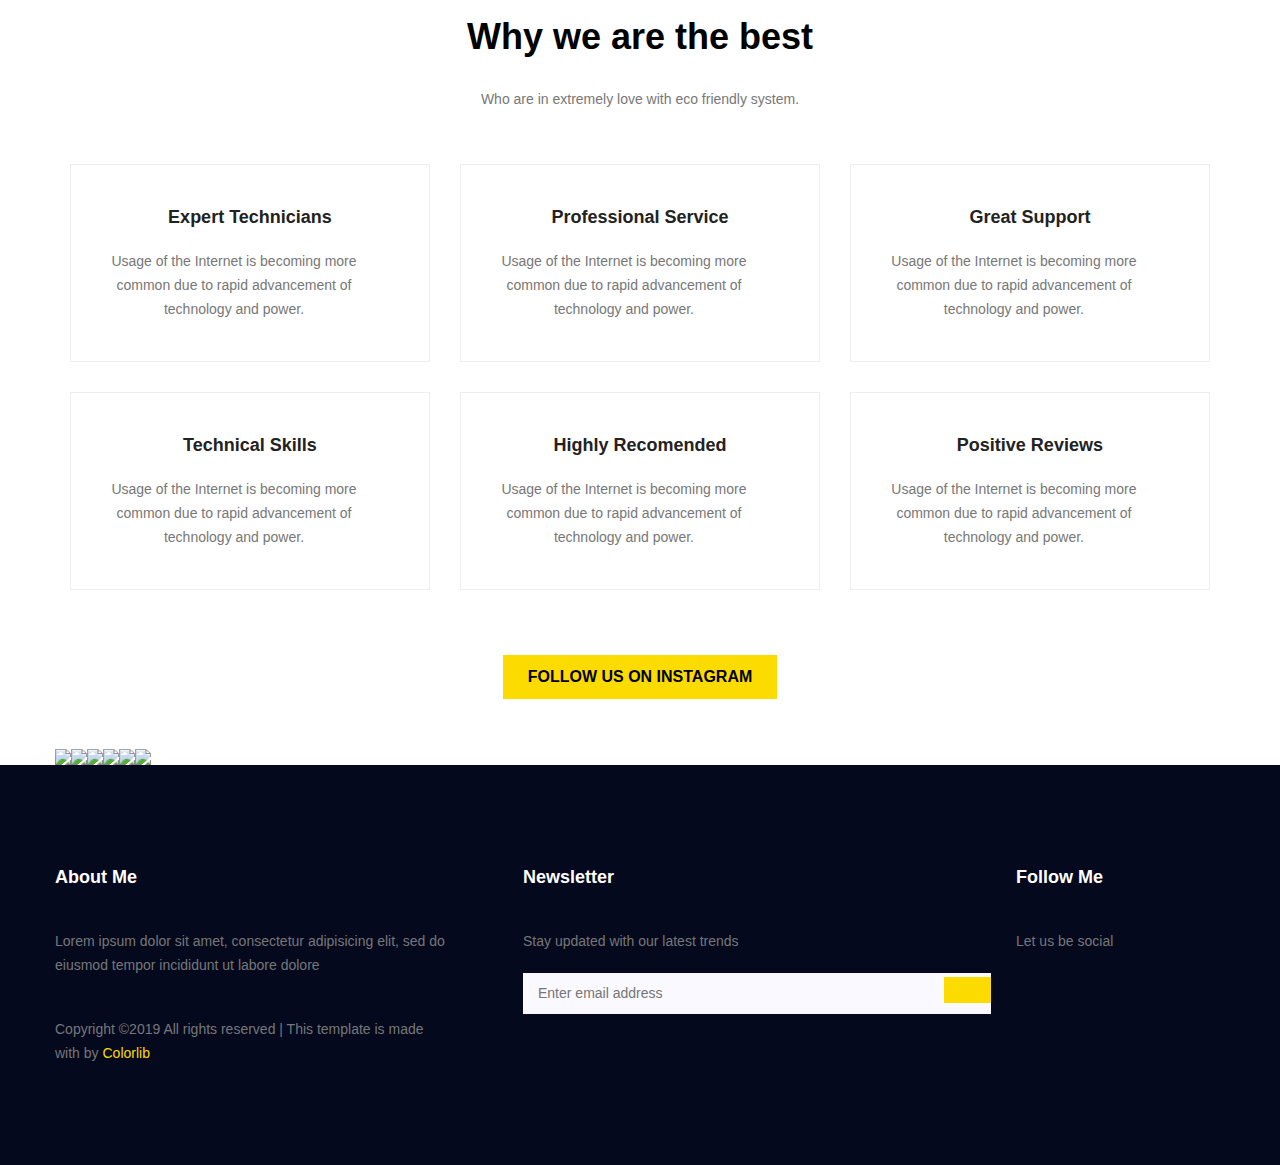
==== commit 7eda6bc1: "Add files via upload" ====
--- a/about.html
+++ b/about.html
@@ -14,6 +14,20 @@
         <link rel="stylesheet" href="css/style.css">
     </head>
     <body>
+        
+         <!-- preloder start-->
+        <div class="preloader">
+            <div class="preloader-box">
+            <div>W</div>
+            <div>E</div>
+            <div>L</div>
+            <div>C</div>
+            <div>O</div>
+            <div>M</div>
+            <div>E</div>
+            </div>
+        </div>
+        <!-- preloder end -->
         <!--  . . . . menu part start . . . . -->
          <nav class="menu-part">
             <div class="container">
@@ -57,6 +71,7 @@
             <div class="banner" style="background: url(images/banner/banner-2.jpg);"></div>
         </section>
         
+        <div id="particles-js" class="particle2">
         <div class="container">
                 <div class="row">
                     <div class="banner-content wow bounceInRight">
@@ -68,6 +83,7 @@
                         <a href="index.html">About us</a>
                     </div>
                 </div>
+            </div>
             </div>
         <!--  . . . . banner part end . . . . . . . -->
         
@@ -217,6 +233,9 @@
         <script src="js/venobox.min.js"></script>
         <script src="js/slick.min.js"></script>
         <script src="js/wow.min.js"></script>
+        <script src="js/particles.js"></script>
+        <script src="js/app.js"></script>
+        <script src="js/jquery.filterizr.min.js"></script>
         <script src="js/script.js"></script>
         
         
--- a/css/style.css
+++ b/css/style.css
@@ -149,12 +149,14 @@
 }
 
 /* banner part */
+banner-partt{
+    position: relative;
+}
 .banner{
     height: 700px;
     background-position: center !important;
     background-size: cover !important;
-   
-    position: relative;
+    
 }
 .h-banner-content{
     text-align: center;
@@ -163,10 +165,9 @@
     background: #000;
     margin: auto;
     position: absolute;
-    top: 30%;
+    top: 260px;
     left: 0;
     right: 0;
-    bottom: 0;
     box-shadow: 0px 10px 20px 0px rgba(0, 0, 0, 0.3);
     -webkit-box-shadow: 0px 10px 20px 0px rgba(0, 0, 0, 0.3);
 }
@@ -184,7 +185,7 @@
 
 .h-banner-content a{
     position: absolute;
-    left: 36%;
+    left: 178px;
      bottom: -25px;
 }
 
@@ -212,10 +213,7 @@
 .btn-left{
     left: 30px;
 }
-.banner_dots{
-    font-size: 50px;
-    color: red;
-}
+
 .banner_dots{
     position: absolute;
     bottom: 5px;
@@ -253,26 +251,25 @@
     border: 1px solid #ddd;
     text-align: center;
     width: 100%;
-}
-.g-list{
-    border-left:1px solid #ddd;
-    
-    
-    float: left;
-}
+    display: -webkit-box;
+}
+
 .g-list:last-child{
     border-right: 1px solid #ddd;
 }
-.g-list a{
+.g-list{
+    float: left;
+    border-left:1px solid #ddd;
     padding: 10px 20px;
     display: block;
     color: #000;
     font-weight: 600;
     text-transform: uppercase;
+    cursor: pointer;
     transition: 0.3s;
     -webkit-transition: 0.3s;
 }
-.g-list:hover a{
+.g-list:hover{
     background: #fcdc00;
     color: #000 !important;
     box-shadow: 0px 10px 20px 0px rgba(0, 0, 0, 0.2);
@@ -290,15 +287,19 @@
 }
 
 .g-img{
-    width: calc(25% - 30px);
-    margin: 15px;
+    width: calc(25% - 40px);
+    margin: 0px 20px;
+    float: left;
     position: relative;
 }
 .g-img img{
-    width: 100%;
+    width: calc(100% - 20px);
+    margin: 10px;
     display: block;
 }
 .img-hover{
+    padding: 5px;
+    margin: 10px;
     position: absolute;
     font-size: 16px;
     top: 0;
@@ -678,12 +679,129 @@
 
 
 
-
-
-
-
-
-
-
-
-
+#particles-js{
+    position: absolute;
+    left: 0;
+    right: 0;
+    top: 0;
+}
+.particle{
+    height: 700px;
+}
+.particle2{
+    height: 400px;
+}
+
+
+/* preloader css */
+    .preloader {
+        position: fixed;
+        top: 0px;
+        left: 0px;
+        right: 0px;
+        bottom: 0px;
+        background: -webkit-radial-gradient(rgba(0, 0, 0, 0) 50%, rgba(0, 0, 0, 0.8));
+        background: rgba(0,8,31,0.99);
+        z-index: 999;
+    }
+
+    .preloader > .preloader-box {
+        position: absolute;
+        width: 345px;
+        height: 30px;
+        top: 50%;
+        left: 50%;
+        margin: -15px 0 0 -150px;
+        -webkit-perspective: 200px;
+    }
+
+    .preloader .preloader-box > div {
+        position: relative;
+        width: 30px;
+        height: 30px;
+        background: #CCC;
+        float: left;
+        text-align: center;
+        line-height: 30px;
+        font-family: Verdana;
+        font-size: 20px;
+        border-radius: 50%;
+    }
+
+    .preloader .preloader-box > div:nth-child(1) {
+        background: #ff5252;
+        color: #fff;
+        margin-right: 15px;
+        -webkit-animation: movement 600ms ease 0ms infinite alternate;
+    }
+
+    .preloader .preloader-box > div:nth-child(2) {
+        background: #84ef8c;
+        color: #fff;
+        margin-right: 15px;
+        -webkit-animation: movement 600ms ease 75ms infinite alternate;
+    }
+
+    .preloader .preloader-box > div:nth-child(3) {
+        background: #a384ef;
+        color: #fff;
+        margin-right: 15px;
+        -webkit-animation: movement 600ms ease 150ms infinite alternate;
+    }
+
+    .preloader .preloader-box > div:nth-child(4) {
+        background: #b2ef84;
+        color: #fff;
+        margin-right: 15px;
+        -webkit-animation: movement 600ms ease 225ms infinite alternate;
+    }
+
+    .preloader .preloader-box > div:nth-child(5) {
+        background: #8491ef;
+        color: #fff;
+        margin-right: 15px;
+        -webkit-animation: movement 600ms ease 300ms infinite alternate;
+    }
+
+    .preloader .preloader-box > div:nth-child(6) {
+        background: #efec84;
+        color: #fff;
+        margin-right: 15px;
+        -webkit-animation: movement 600ms ease 375ms infinite alternate;
+    }
+
+    .preloader .preloader-box > div:nth-child(7) {
+        background: #84efcc;
+        color: #fff;
+        margin-right: 15px;
+        -webkit-animation: movement 600ms ease 450ms infinite alternate;
+    }
+
+    .preloader .preloader-box > div:nth-child(8) {
+        background: #ef9884;
+        color: #fff;
+        -webkit-animation: movement 600ms ease 525ms infinite alternate;
+    }
+
+    @-webkit-keyframes movement {
+        from {
+            -webkit-transform: scale(1.0) translateY(0px) rotateX(0deg);
+            box-shadow: 0 0 0 rgba(0, 0, 0, 0);
+        }
+
+        to {
+            -webkit-transform: scale(1.5) translateY(-25px) rotateX(45deg);
+            box-shadow: 0 25px 40px rgba(0, 0, 0, 0.4);
+            background: #56ffe0;
+            color: red;
+        }
+    }
+
+
+
+
+
+
+
+
+
